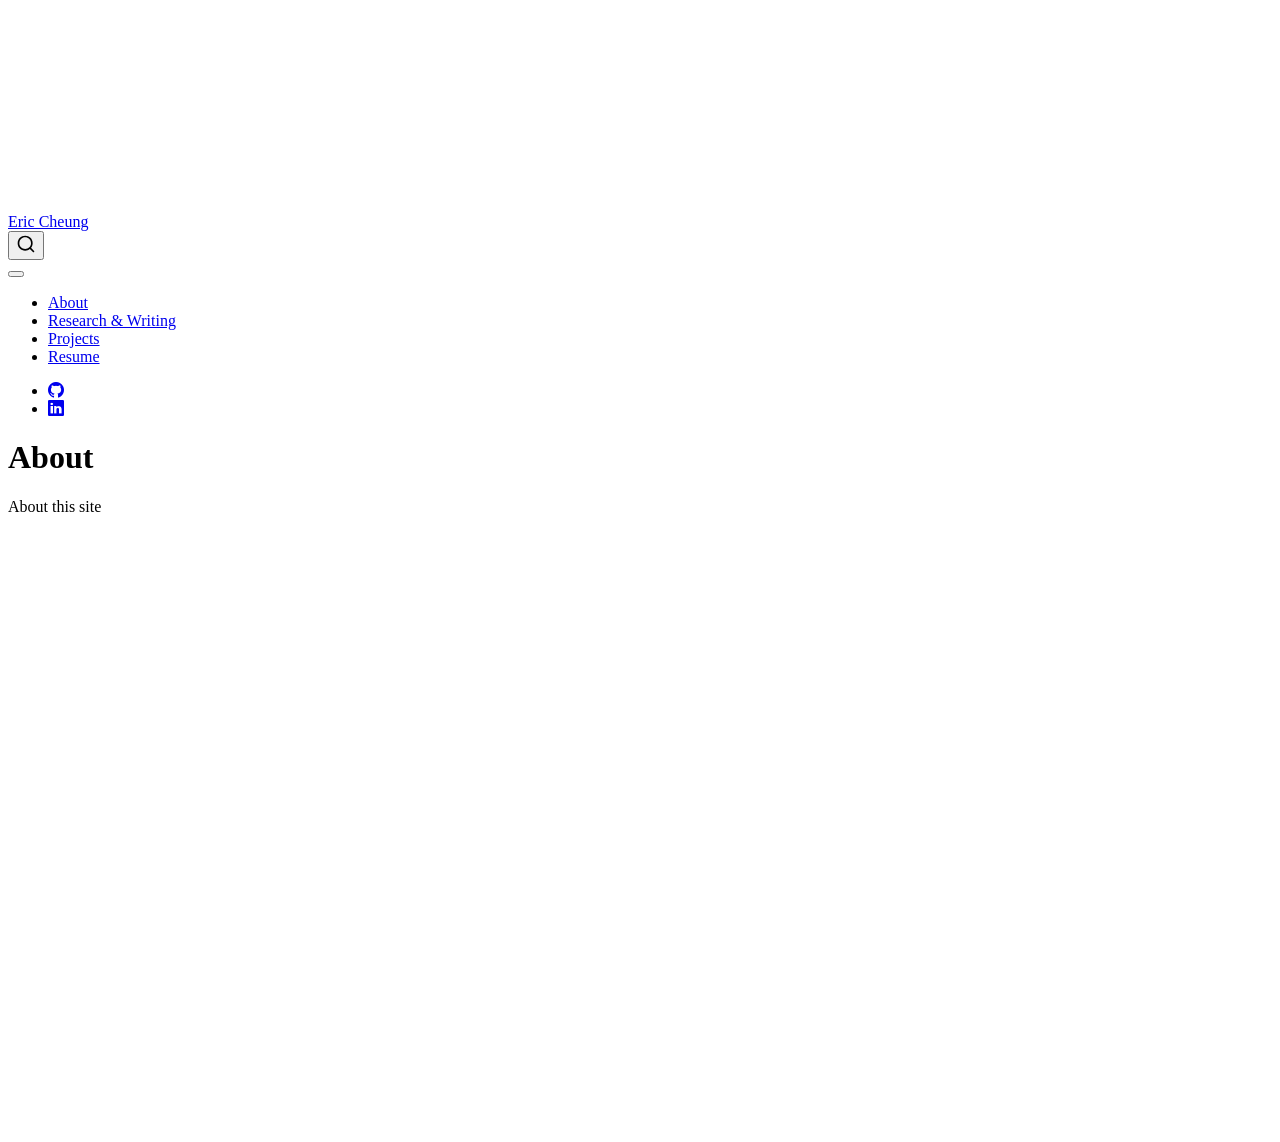
==== docs/about.html @ 459b8bea "Initial portfolio setup" ====
<!DOCTYPE html>
<html xmlns="http://www.w3.org/1999/xhtml" lang="en" xml:lang="en"><head>

<meta charset="utf-8">
<meta name="generator" content="quarto-1.10.19">

<meta name="viewport" content="width=device-width, initial-scale=1.0, user-scalable=yes">


<title>About – Eric Cheung</title>
<style>
/* Default styles provided by pandoc.
** See https://pandoc.org/MANUAL.html#variables-for-html for config info.
*/
span.smallcaps{font-variant: small-caps;}
div.columns{display: flex; gap: 1.5em;}
div.column{flex: auto;}
@media screen {
div.columns{gap: min(4vw, 1.5em);}
div.column{overflow-x: auto;}
}
div.hanging-indent{margin-left: 1.5em; text-indent: -1.5em;}
ul.task-list{list-style: none;}
ul.task-list li input[type="checkbox"] {
  width: 0.8em;
  margin: 0 0.8em 0.2em -1em; /* quarto-specific, see https://github.com/quarto-dev/quarto-cli/issues/4556 */ 
  vertical-align: middle;
}
</style>


<script src="site_libs/quarto-nav/quarto-nav.js"></script>
<script src="site_libs/quarto-nav/headroom.min.js"></script>
<script src="site_libs/clipboard/clipboard.min.js"></script>
<script src="site_libs/quarto-search/autocomplete.umd.js"></script>
<script src="site_libs/quarto-search/fuse.min.js"></script>
<script src="site_libs/quarto-search/quarto-search.js"></script>
<meta name="quarto:offset" content="./">
<script src="site_libs/quarto-html/quarto.js" type="module"></script>
<script src="site_libs/quarto-html/tabsets/tabsets.js" type="module"></script>
<script src="site_libs/quarto-html/popper.min.js"></script>
<script src="site_libs/quarto-html/tippy.umd.min.js"></script>
<script src="site_libs/quarto-html/anchor.min.js"></script>
<link href="site_libs/quarto-html/tippy.css" rel="stylesheet">
<link href="site_libs/quarto-html/quarto-syntax-highlighting-bf27225e3a48a9273f3daa8f8e829971.css" rel="stylesheet" id="quarto-text-highlighting-styles">
<script src="site_libs/bootstrap/bootstrap.min.js"></script>
<link href="site_libs/bootstrap/bootstrap-icons.css" rel="stylesheet">
<link href="site_libs/bootstrap/bootstrap-172ba59bd5e0b52282274ba0c0cc16fc.min.css" rel="stylesheet" append-hash="true" id="quarto-bootstrap" data-mode="light">
<script id="quarto-search-options" type="application/json">{
  "location": "navbar",
  "copy-button": false,
  "collapse-after": 3,
  "panel-placement": "end",
  "type": "overlay",
  "limit": 50,
  "keyboard-shortcut": [
    "f",
    "/",
    "s"
  ],
  "show-item-context": false,
  "language": {
    "search-no-results-text": "No results",
    "search-matching-documents-text": "matching documents",
    "search-copy-link-title": "Copy link to search",
    "search-hide-matches-text": "Hide additional matches",
    "search-more-match-text": "more match in this document",
    "search-more-matches-text": "more matches in this document",
    "search-clear-button-title": "Clear",
    "search-text-placeholder": "",
    "search-detached-cancel-button-title": "Cancel",
    "search-submit-button-title": "Submit",
    "search-label": "Search"
  }
}</script>


</head>

<body class="nav-fixed quarto-light">

<div id="quarto-search-results"></div>
  <header id="quarto-header" class="headroom fixed-top">
    <nav class="navbar navbar-expand-lg " data-bs-theme="dark">
      <div class="navbar-container container-fluid">
      <div class="navbar-brand-container mx-auto">
    <a class="navbar-brand" href="./index.html">
    <span class="navbar-title">Eric Cheung</span>
    </a>
  </div>
            <div id="quarto-search" class="" title="Search"></div>
          <button class="navbar-toggler" type="button" data-bs-toggle="collapse" data-bs-target="#navbarCollapse" aria-controls="navbarCollapse" role="menu" aria-expanded="false" aria-label="Toggle navigation" onclick="if (window.quartoToggleHeadroom) { window.quartoToggleHeadroom(); }">
  <span class="navbar-toggler-icon"></span>
</button>
          <div class="collapse navbar-collapse" id="navbarCollapse">
            <ul class="navbar-nav navbar-nav-scroll me-auto">
  <li class="nav-item">
    <a class="nav-link" href="./index.html"> 
<span class="menu-text">About</span></a>
  </li>  
  <li class="nav-item">
    <a class="nav-link" href="./research.qmd"> 
<span class="menu-text">Research &amp; Writing</span></a>
  </li>  
  <li class="nav-item">
    <a class="nav-link" href="./projects.qmd"> 
<span class="menu-text">Projects</span></a>
  </li>  
  <li class="nav-item">
    <a class="nav-link" href="./resume.html"> 
<span class="menu-text">Resume</span></a>
  </li>  
</ul>
            <ul class="navbar-nav navbar-nav-scroll ms-auto">
  <li class="nav-item compact">
    <a class="nav-link" href="https://github.com/"> <i class="bi bi-github" role="img">
</i> 
<span class="menu-text"></span></a>
  </li>  
  <li class="nav-item compact">
    <a class="nav-link" href="https://linkedin.com/in/"> <i class="bi bi-linkedin" role="img">
</i> 
<span class="menu-text"></span></a>
  </li>  
</ul>
          </div> <!-- /navcollapse -->
            <div class="quarto-navbar-tools">
</div>
      </div> <!-- /container-fluid -->
    </nav>
</header>
<!-- content -->
<div id="quarto-content" class="quarto-container page-columns page-rows-contents page-layout-article page-navbar">
<!-- sidebar -->
<!-- margin-sidebar -->
    <div id="quarto-margin-sidebar" class="sidebar margin-sidebar zindex-bottom">
        
    </div>
<!-- main -->
<main class="content" id="quarto-document-content">

<header id="title-block-header" class="quarto-title-block default">
<div class="quarto-title">
<h1 class="title">About</h1>
</div>



<div class="quarto-title-meta">

    
  
    
  </div>
  


</header>


<p>About this site</p>



</main> <!-- /main -->
<script id="quarto-html-after-body" type="application/javascript">
  window.document.addEventListener("DOMContentLoaded", function (event) {
    const icon = "";
    const anchorJS = new window.AnchorJS();
    anchorJS.options = {
      placement: 'right',
      icon: icon
    };
    anchorJS.add('.anchored');
    const isCodeAnnotation = (el) => {
      for (const clz of el.classList) {
        if (clz.startsWith('code-annotation-')) {                     
          return true;
        }
      }
      return false;
    }
    const onCopySuccess = function(e) {
      // button target
      const button = e.trigger;
      // don't keep focus
      button.blur();
      // flash "checked"
      button.classList.add('code-copy-button-checked');
      var currentTitle = button.getAttribute("title");
      button.setAttribute("title", "Copied!");
      let tooltip;
      if (window.bootstrap) {
        button.setAttribute("data-bs-toggle", "tooltip");
        button.setAttribute("data-bs-placement", "left");
        button.setAttribute("data-bs-title", "Copied!");
        tooltip = new bootstrap.Tooltip(button, 
          { trigger: "manual", 
            customClass: "code-copy-button-tooltip",
            offset: [0, -8]});
        tooltip.show();    
      }
      setTimeout(function() {
        if (tooltip) {
          tooltip.hide();
          button.removeAttribute("data-bs-title");
          button.removeAttribute("data-bs-toggle");
          button.removeAttribute("data-bs-placement");
        }
        button.setAttribute("title", currentTitle);
        button.classList.remove('code-copy-button-checked');
      }, 1000);
      // clear code selection
      e.clearSelection();
    }
    const getTextToCopy = function(trigger) {
      const outerScaffold = trigger.parentElement.cloneNode(true);
      const codeEl = outerScaffold.querySelector('code');
      for (const childEl of codeEl.children) {
        if (isCodeAnnotation(childEl)) {
          childEl.remove();
        }
      }
      return codeEl.innerText;
    }
    const clipboard = new window.ClipboardJS('.code-copy-button:not([data-in-quarto-modal])', {
      text: getTextToCopy
    });
    clipboard.on('success', onCopySuccess);
    if (window.document.getElementById('quarto-embedded-source-code-modal')) {
      const clipboardModal = new window.ClipboardJS('.code-copy-button[data-in-quarto-modal]', {
        text: getTextToCopy,
        container: window.document.getElementById('quarto-embedded-source-code-modal')
      });
      clipboardModal.on('success', onCopySuccess);
    }
      var localhostRegex = new RegExp(/^(?:http|https):\/\/localhost\:?[0-9]*\//);
      var mailtoRegex = new RegExp(/^mailto:/);
        var filterRegex = new RegExp('/' + window.location.host + '/');
      var isInternal = (href) => {
          return filterRegex.test(href) || localhostRegex.test(href) || mailtoRegex.test(href);
      }
      // Inspect non-navigation links and adorn them if external
     var links = window.document.querySelectorAll('a[href]:not(.nav-link):not(.navbar-brand):not(.toc-action):not(.sidebar-link):not(.sidebar-item-toggle):not(.pagination-link):not(.no-external):not([aria-hidden]):not(.dropdown-item):not(.quarto-navigation-tool):not(.about-link)');
      for (var i=0; i<links.length; i++) {
        const link = links[i];
        if (!isInternal(link.href)) {
          // undo the damage that might have been done by quarto-nav.js in the case of
          // links that we want to consider external
          if (link.dataset.originalHref !== undefined) {
            link.href = link.dataset.originalHref;
          }
        }
      }
    function tippyHover(el, contentFn, onTriggerFn, onUntriggerFn) {
      const config = {
        allowHTML: true,
        maxWidth: 500,
        delay: 100,
        arrow: false,
        appendTo: function(el) {
            return el.parentElement;
        },
        interactive: true,
        interactiveBorder: 10,
        theme: 'quarto',
        placement: 'bottom-start',
      };
      if (contentFn) {
        config.content = contentFn;
      }
      if (onTriggerFn) {
        config.onTrigger = onTriggerFn;
      }
      if (onUntriggerFn) {
        config.onUntrigger = onUntriggerFn;
      }
      window.tippy(el, config); 
    }
    const noterefs = window.document.querySelectorAll('a[role="doc-noteref"]');
    for (var i=0; i<noterefs.length; i++) {
      const ref = noterefs[i];
      tippyHover(ref, function() {
        // use id or data attribute instead here
        let href = ref.getAttribute('data-footnote-href') || ref.getAttribute('href');
        try { href = new URL(href).hash; } catch {}
        const id = href.replace(/^#\/?/, "");
        const note = window.document.getElementById(id);
        if (note) {
          return note.innerHTML;
        } else {
          return "";
        }
      });
    }
    const xrefs = window.document.querySelectorAll('a.quarto-xref');
    const processXRef = (id, note) => {
      // Strip column container classes
      const stripColumnClz = (el) => {
        el.classList.remove("page-full", "page-columns");
        if (el.children) {
          for (const child of el.children) {
            stripColumnClz(child);
          }
        }
      }
      stripColumnClz(note)
      if (id === null || id.startsWith('sec-')) {
        // Special case sections, only their first couple elements
        const container = document.createElement("div");
        if (note.children && note.children.length > 2) {
          container.appendChild(note.children[0].cloneNode(true));
          for (let i = 1; i < note.children.length; i++) {
            const child = note.children[i];
            if (child.tagName === "P" && child.innerText === "") {
              continue;
            } else {
              container.appendChild(child.cloneNode(true));
              break;
            }
          }
          if (window.Quarto?.typesetMath) {
            window.Quarto.typesetMath(container);
          }
          return container.innerHTML
        } else {
          if (window.Quarto?.typesetMath) {
            window.Quarto.typesetMath(note);
          }
          return note.innerHTML;
        }
      } else {
        // Remove any anchor links if they are present
        const anchorLink = note.querySelector('a.anchorjs-link');
        if (anchorLink) {
          anchorLink.remove();
        }
        if (window.Quarto?.typesetMath) {
          window.Quarto.typesetMath(note);
        }
        if (note.classList.contains("callout")) {
          return note.outerHTML;
        } else {
          return note.innerHTML;
        }
      }
    }
    for (var i=0; i<xrefs.length; i++) {
      const xref = xrefs[i];
      tippyHover(xref, undefined, function(instance) {
        instance.disable();
        let url = xref.getAttribute('href');
        let hash = undefined; 
        if (url.startsWith('#')) {
          hash = url;
        } else {
          try { hash = new URL(url).hash; } catch {}
        }
        if (hash) {
          const id = hash.replace(/^#\/?/, "");
          const note = window.document.getElementById(id);
          if (note !== null) {
            try {
              const html = processXRef(id, note.cloneNode(true));
              instance.setContent(html);
            } finally {
              instance.enable();
              instance.show();
            }
          } else {
            // See if we can fetch this
            fetch(url.split('#')[0])
            .then(res => res.text())
            .then(html => {
              const parser = new DOMParser();
              const htmlDoc = parser.parseFromString(html, "text/html");
              const note = htmlDoc.getElementById(id);
              if (note !== null) {
                const html = processXRef(id, note);
                instance.setContent(html);
              } 
            }).finally(() => {
              instance.enable();
              instance.show();
            });
          }
        } else {
          // See if we can fetch a full url (with no hash to target)
          // This is a special case and we should probably do some content thinning / targeting
          fetch(url)
          .then(res => res.text())
          .then(html => {
            const parser = new DOMParser();
            const htmlDoc = parser.parseFromString(html, "text/html");
            const note = htmlDoc.querySelector('main.content');
            if (note !== null) {
              // This should only happen for chapter cross references
              // (since there is no id in the URL)
              // remove the first header
              if (note.children.length > 0 && note.children[0].tagName === "HEADER") {
                note.children[0].remove();
              }
              const html = processXRef(null, note);
              instance.setContent(html);
            } 
          }).finally(() => {
            instance.enable();
            instance.show();
          });
        }
      }, function(instance) {
      });
    }
        let selectedAnnoteEl;
        const selectorForAnnotation = ( cell, annotation) => {
          let cellAttr = 'data-code-cell="' + cell + '"';
          let lineAttr = 'data-code-annotation="' +  annotation + '"';
          const selector = 'span[' + cellAttr + '][' + lineAttr + ']';
          return selector;
        }
        const selectCodeLines = (annoteEl) => {
          const doc = window.document;
          const targetCell = annoteEl.getAttribute("data-target-cell");
          const targetAnnotation = annoteEl.getAttribute("data-target-annotation");
          const annoteSpan = window.document.querySelector(selectorForAnnotation(targetCell, targetAnnotation));
          const lines = annoteSpan.getAttribute("data-code-lines").split(",");
          const lineIds = lines.map((line) => {
            return targetCell + "-" + line;
          })
          let top = null;
          let height = null;
          let parent = null;
          if (lineIds.length > 0) {
              //compute the position of the single el (top and bottom and make a div)
              const el = window.document.getElementById(lineIds[0]);
              top = el.offsetTop;
              height = el.offsetHeight;
              parent = el.parentElement.parentElement;
            if (lineIds.length > 1) {
              const lastEl = window.document.getElementById(lineIds[lineIds.length - 1]);
              const bottom = lastEl.offsetTop + lastEl.offsetHeight;
              height = bottom - top;
            }
            if (top !== null && height !== null && parent !== null) {
              // cook up a div (if necessary) and position it 
              let div = window.document.getElementById("code-annotation-line-highlight");
              if (div === null) {
                div = window.document.createElement("div");
                div.setAttribute("id", "code-annotation-line-highlight");
                div.style.position = 'absolute';
                parent.appendChild(div);
              }
              div.style.top = top - 2 + "px";
              div.style.height = height + 4 + "px";
              div.style.left = 0;
              let gutterDiv = window.document.getElementById("code-annotation-line-highlight-gutter");
              if (gutterDiv === null) {
                gutterDiv = window.document.createElement("div");
                gutterDiv.setAttribute("id", "code-annotation-line-highlight-gutter");
                gutterDiv.style.position = 'absolute';
                const codeCell = window.document.getElementById(targetCell);
                const gutter = codeCell.querySelector('.code-annotation-gutter');
                gutter.appendChild(gutterDiv);
              }
              gutterDiv.style.top = top - 2 + "px";
              gutterDiv.style.height = height + 4 + "px";
            }
            selectedAnnoteEl = annoteEl;
          }
        };
        const unselectCodeLines = () => {
          const elementsIds = ["code-annotation-line-highlight", "code-annotation-line-highlight-gutter"];
          elementsIds.forEach((elId) => {
            const div = window.document.getElementById(elId);
            if (div) {
              div.remove();
            }
          });
          selectedAnnoteEl = undefined;
        };
          // Handle positioning of the toggle
      window.addEventListener(
        "resize",
        throttle(() => {
          elRect = undefined;
          if (selectedAnnoteEl) {
            selectCodeLines(selectedAnnoteEl);
          }
        }, 10)
      );
      function throttle(fn, ms) {
      let throttle = false;
      let timer;
        return (...args) => {
          if(!throttle) { // first call gets through
              fn.apply(this, args);
              throttle = true;
          } else { // all the others get throttled
              if(timer) clearTimeout(timer); // cancel #2
              timer = setTimeout(() => {
                fn.apply(this, args);
                timer = throttle = false;
              }, ms);
          }
        };
      }
        // Attach click handler to the DT
        const annoteDls = window.document.querySelectorAll('dt[data-target-cell]');
        for (const annoteDlNode of annoteDls) {
          annoteDlNode.addEventListener('click', (event) => {
            const clickedEl = event.target;
            if (clickedEl !== selectedAnnoteEl) {
              unselectCodeLines();
              const activeEl = window.document.querySelector('dt[data-target-cell].code-annotation-active');
              if (activeEl) {
                activeEl.classList.remove('code-annotation-active');
              }
              selectCodeLines(clickedEl);
              clickedEl.classList.add('code-annotation-active');
            } else {
              // Unselect the line
              unselectCodeLines();
              clickedEl.classList.remove('code-annotation-active');
            }
          });
        }
    const findCites = (el) => {
      const parentEl = el.parentElement;
      if (parentEl) {
        const cites = parentEl.dataset.cites;
        if (cites) {
          return {
            el,
            cites: cites.split(' ')
          };
        } else {
          return findCites(el.parentElement)
        }
      } else {
        return undefined;
      }
    };
    var bibliorefs = window.document.querySelectorAll('a[role="doc-biblioref"]');
    for (var i=0; i<bibliorefs.length; i++) {
      const ref = bibliorefs[i];
      const citeInfo = findCites(ref);
      if (citeInfo) {
        tippyHover(citeInfo.el, function() {
          var popup = window.document.createElement('div');
          citeInfo.cites.forEach(function(cite) {
            var citeDiv = window.document.createElement('div');
            citeDiv.classList.add('hanging-indent');
            citeDiv.classList.add('csl-entry');
            var biblioDiv = window.document.getElementById('ref-' + cite);
            if (biblioDiv) {
              citeDiv.innerHTML = biblioDiv.innerHTML;
            }
            popup.appendChild(citeDiv);
          });
          return popup.innerHTML;
        });
      }
    }
  });
  </script>
</div> <!-- /content -->




</body></html>
---- docs/site_libs/quarto-html/tippy.css ----
.tippy-box[data-animation=fade][data-state=hidden]{opacity:0}[data-tippy-root]{max-width:calc(100vw - 10px)}.tippy-box{position:relative;background-color:#333;color:#fff;border-radius:4px;font-size:14px;line-height:1.4;white-space:normal;outline:0;transition-property:transform,visibility,opacity}.tippy-box[data-placement^=top]>.tippy-arrow{bottom:0}.tippy-box[data-placement^=top]>.tippy-arrow:before{bottom:-7px;left:0;border-width:8px 8px 0;border-top-color:initial;transform-origin:center top}.tippy-box[data-placement^=bottom]>.tippy-arrow{top:0}.tippy-box[data-placement^=bottom]>.tippy-arrow:before{top:-7px;left:0;border-width:0 8px 8px;border-bottom-color:initial;transform-origin:center bottom}.tippy-box[data-placement^=left]>.tippy-arrow{right:0}.tippy-box[data-placement^=left]>.tippy-arrow:before{border-width:8px 0 8px 8px;border-left-color:initial;right:-7px;transform-origin:center left}.tippy-box[data-placement^=right]>.tippy-arrow{left:0}.tippy-box[data-placement^=right]>.tippy-arrow:before{left:-7px;border-width:8px 8px 8px 0;border-right-color:initial;transform-origin:center right}.tippy-box[data-inertia][data-state=visible]{transition-timing-function:cubic-bezier(.54,1.5,.38,1.11)}.tippy-arrow{width:16px;height:16px;color:#333}.tippy-arrow:before{content:"";position:absolute;border-color:transparent;border-style:solid}.tippy-content{position:relative;padding:5px 9px;z-index:1}
---- docs/site_libs/quarto-html/quarto-syntax-highlighting-bf27225e3a48a9273f3daa8f8e829971.css ----
/* quarto syntax highlight colors */
:root {
  --quarto-hl-ot-color: #003B4F;
  --quarto-hl-at-color: #657422;
  --quarto-hl-ss-color: #20794D;
  --quarto-hl-an-color: #5E5E5E;
  --quarto-hl-fu-color: #4758AB;
  --quarto-hl-st-color: #20794D;
  --quarto-hl-cf-color: #003B4F;
  --quarto-hl-op-color: #5E5E5E;
  --quarto-hl-er-color: #AD0000;
  --quarto-hl-bn-color: #AD0000;
  --quarto-hl-al-color: #AD0000;
  --quarto-hl-va-color: #111111;
  --quarto-hl-bu-color: inherit;
  --quarto-hl-ex-color: inherit;
  --quarto-hl-pp-color: #AD0000;
  --quarto-hl-in-color: #5E5E5E;
  --quarto-hl-vs-color: #20794D;
  --quarto-hl-wa-color: #5E5E5E;
  --quarto-hl-do-color: #5E5E5E;
  --quarto-hl-im-color: #00769E;
  --quarto-hl-ch-color: #20794D;
  --quarto-hl-dt-color: #AD0000;
  --quarto-hl-fl-color: #AD0000;
  --quarto-hl-co-color: #5E5E5E;
  --quarto-hl-cv-color: #5E5E5E;
  --quarto-hl-cn-color: #8f5902;
  --quarto-hl-sc-color: #5E5E5E;
  --quarto-hl-dv-color: #AD0000;
  --quarto-hl-kw-color: #003B4F;
}

/* other quarto variables */
:root {
  --quarto-font-monospace: SFMono-Regular, Menlo, Monaco, Consolas, "Liberation Mono", "Courier New", monospace;
}

/* syntax highlight based on Pandoc's rules */
pre > code.sourceCode > span {
  color: #003B4F;
}

code.sourceCode > span {
  color: #003B4F;
}

div.sourceCode,
div.sourceCode pre.sourceCode {
  color: #003B4F;
}

/* Normal */
code span {
  color: #003B4F;
}

/* Alert */
code span.al {
  color: #AD0000;
  font-style: inherit;
}

/* Annotation */
code span.an {
  color: #5E5E5E;
  font-style: inherit;
}

/* Attribute */
code span.at {
  color: #657422;
  font-style: inherit;
}

/* BaseN */
code span.bn {
  color: #AD0000;
  font-style: inherit;
}

/* BuiltIn */
code span.bu {
  font-style: inherit;
}

/* ControlFlow */
code span.cf {
  color: #003B4F;
  font-weight: bold;
  font-style: inherit;
}

/* Char */
code span.ch {
  color: #20794D;
  font-style: inherit;
}

/* Constant */
code span.cn {
  color: #8f5902;
  font-style: inherit;
}

/* Comment */
code span.co {
  color: #5E5E5E;
  font-style: inherit;
}

/* CommentVar */
code span.cv {
  color: #5E5E5E;
  font-style: italic;
}

/* Documentation */
code span.do {
  color: #5E5E5E;
  font-style: italic;
}

/* DataType */
code span.dt {
  color: #AD0000;
  font-style: inherit;
}

/* DecVal */
code span.dv {
  color: #AD0000;
  font-style: inherit;
}

/* Error */
code span.er {
  color: #AD0000;
  font-style: inherit;
}

/* Extension */
code span.ex {
  font-style: inherit;
}

/* Float */
code span.fl {
  color: #AD0000;
  font-style: inherit;
}

/* Function */
code span.fu {
  color: #4758AB;
  font-style: inherit;
}

/* Import */
code span.im {
  color: #00769E;
  font-style: inherit;
}

/* Information */
code span.in {
  color: #5E5E5E;
  font-style: inherit;
}

/* Keyword */
code span.kw {
  color: #003B4F;
  font-weight: bold;
  font-style: inherit;
}

/* Operator */
code span.op {
  color: #5E5E5E;
  font-style: inherit;
}

/* Other */
code span.ot {
  color: #003B4F;
  font-style: inherit;
}

/* Preprocessor */
code span.pp {
  color: #AD0000;
  font-style: inherit;
}

/* SpecialChar */
code span.sc {
  color: #5E5E5E;
  font-style: inherit;
}

/* SpecialString */
code span.ss {
  color: #20794D;
  font-style: inherit;
}

/* String */
code span.st {
  color: #20794D;
  font-style: inherit;
}

/* Variable */
code span.va {
  color: #111111;
  font-style: inherit;
}

/* VerbatimString */
code span.vs {
  color: #20794D;
  font-style: inherit;
}

/* Warning */
code span.wa {
  color: #5E5E5E;
  font-style: italic;
}

.prevent-inlining {
  content: "</";
}

/*# sourceMappingURL=8be38f48d34c45af72792cbd699585e7.css.map */
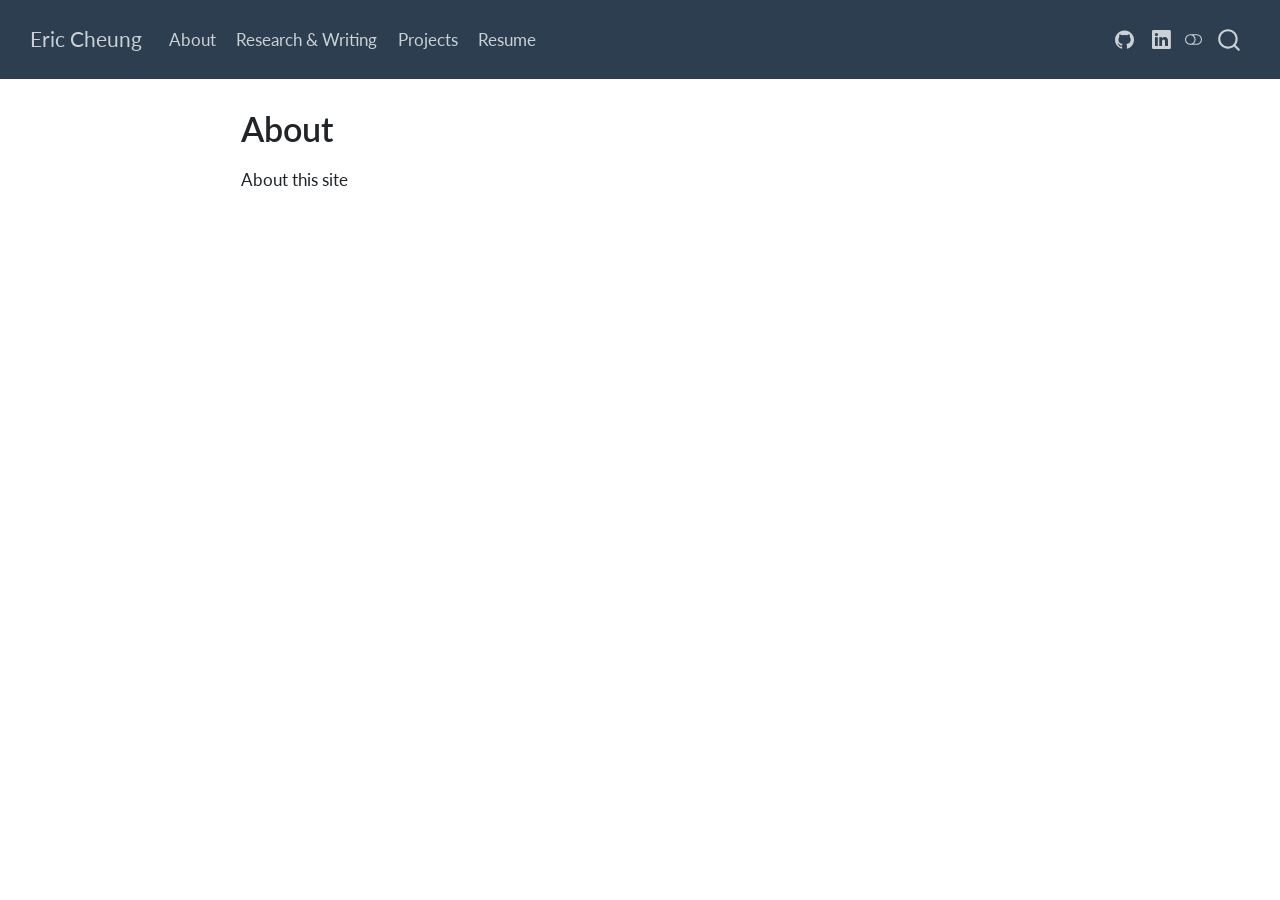
==== commit 2b2d7e00: "updates" ====
--- a/docs/about.html
+++ b/docs/about.html
@@ -42,10 +42,14 @@
 <script src="site_libs/quarto-html/tippy.umd.min.js"></script>
 <script src="site_libs/quarto-html/anchor.min.js"></script>
 <link href="site_libs/quarto-html/tippy.css" rel="stylesheet">
-<link href="site_libs/quarto-html/quarto-syntax-highlighting-bf27225e3a48a9273f3daa8f8e829971.css" rel="stylesheet" id="quarto-text-highlighting-styles">
+<link href="site_libs/quarto-html/quarto-syntax-highlighting-bf27225e3a48a9273f3daa8f8e829971.css" rel="stylesheet" class="quarto-color-scheme" id="quarto-text-highlighting-styles">
+<link href="site_libs/quarto-html/quarto-syntax-highlighting-dark-b626d73c4c936ccc3cb08be7d45d1df6.css" rel="stylesheet" class="quarto-color-scheme quarto-color-alternate" id="quarto-text-highlighting-styles">
+<link href="site_libs/quarto-html/quarto-syntax-highlighting-bf27225e3a48a9273f3daa8f8e829971.css" rel="stylesheet" class="quarto-color-scheme-extra" id="quarto-text-highlighting-styles">
 <script src="site_libs/bootstrap/bootstrap.min.js"></script>
 <link href="site_libs/bootstrap/bootstrap-icons.css" rel="stylesheet">
-<link href="site_libs/bootstrap/bootstrap-172ba59bd5e0b52282274ba0c0cc16fc.min.css" rel="stylesheet" append-hash="true" id="quarto-bootstrap" data-mode="light">
+<link href="site_libs/bootstrap/bootstrap-92404dd89b1444827012a9e3a58cda88.min.css" rel="stylesheet" append-hash="true" class="quarto-color-scheme" id="quarto-bootstrap" data-mode="light">
+<link href="site_libs/bootstrap/bootstrap-dark-8b348f4b4b74a528bf910da1e8c5139e.min.css" rel="stylesheet" append-hash="true" class="quarto-color-scheme quarto-color-alternate" id="quarto-bootstrap" data-mode="dark">
+<link href="site_libs/bootstrap/bootstrap-92404dd89b1444827012a9e3a58cda88.min.css" rel="stylesheet" append-hash="true" class="quarto-color-scheme-extra" id="quarto-bootstrap" data-mode="light">
 <script id="quarto-search-options" type="application/json">{
   "location": "navbar",
   "copy-button": false,
@@ -77,7 +81,169 @@
 
 </head>
 
-<body class="nav-fixed quarto-light">
+<body class="nav-fixed fullcontent quarto-light"><script id="quarto-html-before-body" type="application/javascript">
+    const toggleBodyColorMode = (bsSheetEl) => {
+      const mode = bsSheetEl.getAttribute("data-mode");
+      const bodyEl = window.document.querySelector("body");
+      if (mode === "dark") {
+        bodyEl.classList.add("quarto-dark");
+        bodyEl.classList.remove("quarto-light");
+      } else {
+        bodyEl.classList.add("quarto-light");
+        bodyEl.classList.remove("quarto-dark");
+      }
+    }
+    const toggleBodyColorPrimary = () => {
+      const bsSheetEl = window.document.querySelector("link#quarto-bootstrap:not([rel=disabled-stylesheet])");
+      if (bsSheetEl) {
+        toggleBodyColorMode(bsSheetEl);
+      }
+    }
+    const setColorSchemeToggle = (alternate) => {
+      const toggles = window.document.querySelectorAll('.quarto-color-scheme-toggle');
+      for (let i=0; i < toggles.length; i++) {
+        const toggle = toggles[i];
+        if (toggle) {
+          if (alternate) {
+            toggle.classList.add("alternate");
+          } else {
+            toggle.classList.remove("alternate");
+          }
+        }
+      }
+    };
+    const toggleColorMode = (alternate) => {
+      // Switch the stylesheets
+      const primaryStylesheets = window.document.querySelectorAll('link.quarto-color-scheme:not(.quarto-color-alternate)');
+      const alternateStylesheets = window.document.querySelectorAll('link.quarto-color-scheme.quarto-color-alternate');
+      manageTransitions('#quarto-margin-sidebar .nav-link', false);
+      if (alternate) {
+        // note: dark is layered on light, we don't disable primary!
+        enableStylesheet(alternateStylesheets);
+        for (const sheetNode of alternateStylesheets) {
+          if (sheetNode.id === "quarto-bootstrap") {
+            toggleBodyColorMode(sheetNode);
+          }
+        }
+      } else {
+        disableStylesheet(alternateStylesheets);
+        enableStylesheet(primaryStylesheets)
+        toggleBodyColorPrimary();
+      }
+      manageTransitions('#quarto-margin-sidebar .nav-link', true);
+      // Switch the toggles
+      setColorSchemeToggle(alternate)
+      // Hack to workaround the fact that safari doesn't
+      // properly recolor the scrollbar when toggling (#1455)
+      if (navigator.userAgent.indexOf('Safari') > 0 && navigator.userAgent.indexOf('Chrome') == -1) {
+        manageTransitions("body", false);
+        window.scrollTo(0, 1);
+        setTimeout(() => {
+          window.scrollTo(0, 0);
+          manageTransitions("body", true);
+        }, 40);
+      }
+    }
+    const disableStylesheet = (stylesheets) => {
+      for (let i=0; i < stylesheets.length; i++) {
+        const stylesheet = stylesheets[i];
+        stylesheet.rel = 'disabled-stylesheet';
+      }
+    }
+    const enableStylesheet = (stylesheets) => {
+      for (let i=0; i < stylesheets.length; i++) {
+        const stylesheet = stylesheets[i];
+        if(stylesheet.rel !== 'stylesheet') { // for Chrome, which will still FOUC without this check
+          stylesheet.rel = 'stylesheet';
+        }
+      }
+    }
+    const manageTransitions = (selector, allowTransitions) => {
+      const els = window.document.querySelectorAll(selector);
+      for (let i=0; i < els.length; i++) {
+        const el = els[i];
+        if (allowTransitions) {
+          el.classList.remove('notransition');
+        } else {
+          el.classList.add('notransition');
+        }
+      }
+    }
+    const isFileUrl = () => {
+      return window.location.protocol === 'file:';
+    }
+    const hasAlternateSentinel = () => {
+      let styleSentinel = getColorSchemeSentinel();
+      if (styleSentinel !== null) {
+        return styleSentinel === "alternate";
+      } else {
+        return false;
+      }
+    }
+    const setStyleSentinel = (alternate) => {
+      const value = alternate ? "alternate" : "default";
+      if (!isFileUrl()) {
+        window.localStorage.setItem("quarto-color-scheme", value);
+      } else {
+        localAlternateSentinel = value;
+      }
+    }
+    const getColorSchemeSentinel = () => {
+      if (!isFileUrl()) {
+        const storageValue = window.localStorage.getItem("quarto-color-scheme");
+        return storageValue != null ? storageValue : localAlternateSentinel;
+      } else {
+        return localAlternateSentinel;
+      }
+    }
+    const toggleGiscusIfUsed = (isAlternate, darkModeDefault) => {
+      const baseTheme = document.querySelector('#giscus-base-theme')?.value ?? 'light';
+      const alternateTheme = document.querySelector('#giscus-alt-theme')?.value ?? 'dark';
+      let newTheme = '';
+      if(authorPrefersDark) {
+        newTheme = isAlternate ? baseTheme : alternateTheme;
+      } else {
+        newTheme = isAlternate ? alternateTheme : baseTheme;
+      }
+      const changeGiscusTheme = () => {
+        // From: https://github.com/giscus/giscus/issues/336
+        const sendMessage = (message) => {
+          const iframe = document.querySelector('iframe.giscus-frame');
+          if (!iframe) return;
+          iframe.contentWindow.postMessage({ giscus: message }, 'https://giscus.app');
+        }
+        sendMessage({
+          setConfig: {
+            theme: newTheme
+          }
+        });
+      }
+      const isGiscussLoaded = window.document.querySelector('iframe.giscus-frame') !== null;
+      if (isGiscussLoaded) {
+        changeGiscusTheme();
+      }
+    };
+    const authorPrefersDark = false;
+    const darkModeDefault = authorPrefersDark;
+      document.querySelector('link#quarto-text-highlighting-styles.quarto-color-scheme-extra').rel = 'disabled-stylesheet';
+      document.querySelector('link#quarto-bootstrap.quarto-color-scheme-extra').rel = 'disabled-stylesheet';
+    let localAlternateSentinel = darkModeDefault ? 'alternate' : 'default';
+    // Dark / light mode switch
+    window.quartoToggleColorScheme = () => {
+      // Read the current dark / light value
+      let toAlternate = !hasAlternateSentinel();
+      toggleColorMode(toAlternate);
+      setStyleSentinel(toAlternate);
+      toggleGiscusIfUsed(toAlternate, darkModeDefault);
+      window.dispatchEvent(new Event('resize'));
+    };
+    // Switch to dark mode if need be
+    if (hasAlternateSentinel()) {
+      toggleColorMode(true);
+    } else {
+      toggleColorMode(false);
+    }
+  </script>
 
 <div id="quarto-search-results"></div>
   <header id="quarto-header" class="headroom fixed-top">
@@ -99,11 +265,11 @@
 <span class="menu-text">About</span></a>
   </li>  
   <li class="nav-item">
-    <a class="nav-link" href="./research.qmd"> 
+    <a class="nav-link" href="./research.html"> 
 <span class="menu-text">Research &amp; Writing</span></a>
   </li>  
   <li class="nav-item">
-    <a class="nav-link" href="./projects.qmd"> 
+    <a class="nav-link" href="./projects.html"> 
 <span class="menu-text">Projects</span></a>
   </li>  
   <li class="nav-item">
@@ -113,18 +279,19 @@
 </ul>
             <ul class="navbar-nav navbar-nav-scroll ms-auto">
   <li class="nav-item compact">
-    <a class="nav-link" href="https://github.com/"> <i class="bi bi-github" role="img">
+    <a class="nav-link" href="https://github.com/eric1162004"> <i class="bi bi-github" role="img">
 </i> 
 <span class="menu-text"></span></a>
   </li>  
   <li class="nav-item compact">
-    <a class="nav-link" href="https://linkedin.com/in/"> <i class="bi bi-linkedin" role="img">
+    <a class="nav-link" href="https://linkedin.com/in/eric-cheung-057688221"> <i class="bi bi-linkedin" role="img">
 </i> 
 <span class="menu-text"></span></a>
   </li>  
 </ul>
           </div> <!-- /navcollapse -->
             <div class="quarto-navbar-tools">
+  <a href="" class="quarto-color-scheme-toggle quarto-navigation-tool  px-1" onclick="window.quartoToggleColorScheme(); return false;" title="Toggle dark mode"><i class="bi"></i></a>
 </div>
       </div> <!-- /container-fluid -->
     </nav>
@@ -133,11 +300,10 @@
 <div id="quarto-content" class="quarto-container page-columns page-rows-contents page-layout-article page-navbar">
 <!-- sidebar -->
 <!-- margin-sidebar -->
-    <div id="quarto-margin-sidebar" class="sidebar margin-sidebar zindex-bottom">
-        
-    </div>
+    
 <!-- main -->
 <main class="content" id="quarto-document-content">
+
 
 <header id="title-block-header" class="quarto-title-block default">
 <div class="quarto-title">
@@ -165,6 +331,19 @@
 </main> <!-- /main -->
 <script id="quarto-html-after-body" type="application/javascript">
   window.document.addEventListener("DOMContentLoaded", function (event) {
+    // Ensure there is a toggle, if there isn't float one in the top right
+    if (window.document.querySelector('.quarto-color-scheme-toggle') === null) {
+      const a = window.document.createElement('a');
+      a.classList.add('top-right');
+      a.classList.add('quarto-color-scheme-toggle');
+      a.href = "";
+      a.onclick = function() { try { window.quartoToggleColorScheme(); } catch {} return false; };
+      const i = window.document.createElement("i");
+      i.classList.add('bi');
+      a.appendChild(i);
+      window.document.body.appendChild(a);
+    }
+    setColorSchemeToggle(hasAlternateSentinel())
     const icon = "";
     const anchorJS = new window.AnchorJS();
     anchorJS.options = {
--- a/docs/site_libs/quarto-html/quarto-syntax-highlighting-dark-b626d73c4c936ccc3cb08be7d45d1df6.css
+++ b/docs/site_libs/quarto-html/quarto-syntax-highlighting-dark-b626d73c4c936ccc3cb08be7d45d1df6.css
@@ -0,0 +1,219 @@
+/* quarto syntax highlight colors */
+:root {
+  --quarto-hl-al-color: #f07178;
+  --quarto-hl-an-color: #d4d0ab;
+  --quarto-hl-at-color: #00e0e0;
+  --quarto-hl-bn-color: #d4d0ab;
+  --quarto-hl-bu-color: #abe338;
+  --quarto-hl-ch-color: #abe338;
+  --quarto-hl-co-color: #f8f8f2;
+  --quarto-hl-cv-color: #ffd700;
+  --quarto-hl-cn-color: #ffd700;
+  --quarto-hl-cf-color: #ffa07a;
+  --quarto-hl-dt-color: #ffa07a;
+  --quarto-hl-dv-color: #d4d0ab;
+  --quarto-hl-do-color: #f8f8f2;
+  --quarto-hl-er-color: #f07178;
+  --quarto-hl-ex-color: #00e0e0;
+  --quarto-hl-fl-color: #d4d0ab;
+  --quarto-hl-fu-color: #ffa07a;
+  --quarto-hl-im-color: #abe338;
+  --quarto-hl-in-color: #d4d0ab;
+  --quarto-hl-kw-color: #ffa07a;
+  --quarto-hl-op-color: #ffa07a;
+  --quarto-hl-ot-color: #00e0e0;
+  --quarto-hl-pp-color: #dcc6e0;
+  --quarto-hl-re-color: #00e0e0;
+  --quarto-hl-sc-color: #abe338;
+  --quarto-hl-ss-color: #abe338;
+  --quarto-hl-st-color: #abe338;
+  --quarto-hl-va-color: #00e0e0;
+  --quarto-hl-vs-color: #abe338;
+  --quarto-hl-wa-color: #dcc6e0;
+}
+
+/* other quarto variables */
+:root {
+  --quarto-font-monospace: SFMono-Regular, Menlo, Monaco, Consolas, "Liberation Mono", "Courier New", monospace;
+}
+
+/* syntax highlight based on Pandoc's rules */
+pre > code.sourceCode > span {
+  color: #f8f8f2;
+}
+
+code.sourceCode > span {
+  color: #f8f8f2;
+}
+
+div.sourceCode,
+div.sourceCode pre.sourceCode {
+  color: #f8f8f2;
+}
+
+/* Normal */
+code span {
+  color: #f8f8f2;
+}
+
+/* Alert */
+code span.al {
+  color: #f07178;
+}
+
+/* Annotation */
+code span.an {
+  color: #d4d0ab;
+}
+
+/* Attribute */
+code span.at {
+  color: #00e0e0;
+}
+
+/* BaseN */
+code span.bn {
+  color: #d4d0ab;
+}
+
+/* BuiltIn */
+code span.bu {
+  color: #abe338;
+}
+
+/* ControlFlow */
+code span.cf {
+  font-weight: bold;
+  color: #ffa07a;
+}
+
+/* Char */
+code span.ch {
+  color: #abe338;
+}
+
+/* Constant */
+code span.cn {
+  color: #ffd700;
+}
+
+/* Comment */
+code span.co {
+  font-style: italic;
+  color: #f8f8f2;
+}
+
+/* CommentVar */
+code span.cv {
+  color: #ffd700;
+}
+
+/* Documentation */
+code span.do {
+  color: #f8f8f2;
+}
+
+/* DataType */
+code span.dt {
+  color: #ffa07a;
+}
+
+/* DecVal */
+code span.dv {
+  color: #d4d0ab;
+}
+
+/* Error */
+code span.er {
+  color: #f07178;
+  text-decoration: underline;
+}
+
+/* Extension */
+code span.ex {
+  font-weight: bold;
+  color: #00e0e0;
+}
+
+/* Float */
+code span.fl {
+  color: #d4d0ab;
+}
+
+/* Function */
+code span.fu {
+  color: #ffa07a;
+}
+
+/* Import */
+code span.im {
+  color: #abe338;
+}
+
+/* Information */
+code span.in {
+  color: #d4d0ab;
+}
+
+/* Keyword */
+code span.kw {
+  font-weight: bold;
+  color: #ffa07a;
+}
+
+/* Operator */
+code span.op {
+  color: #ffa07a;
+}
+
+/* Other */
+code span.ot {
+  color: #00e0e0;
+}
+
+/* Preprocessor */
+code span.pp {
+  color: #dcc6e0;
+}
+
+/* RegionMarker */
+code span.re {
+  background-color: #f8f8f2;
+  color: #00e0e0;
+}
+
+/* SpecialChar */
+code span.sc {
+  color: #abe338;
+}
+
+/* SpecialString */
+code span.ss {
+  color: #abe338;
+}
+
+/* String */
+code span.st {
+  color: #abe338;
+}
+
+/* Variable */
+code span.va {
+  color: #00e0e0;
+}
+
+/* VerbatimString */
+code span.vs {
+  color: #abe338;
+}
+
+/* Warning */
+code span.wa {
+  color: #dcc6e0;
+}
+
+.prevent-inlining {
+  content: "</";
+}
+
+/*# sourceMappingURL=a269c63e8167c3ae395728e86feb0848.css.map */
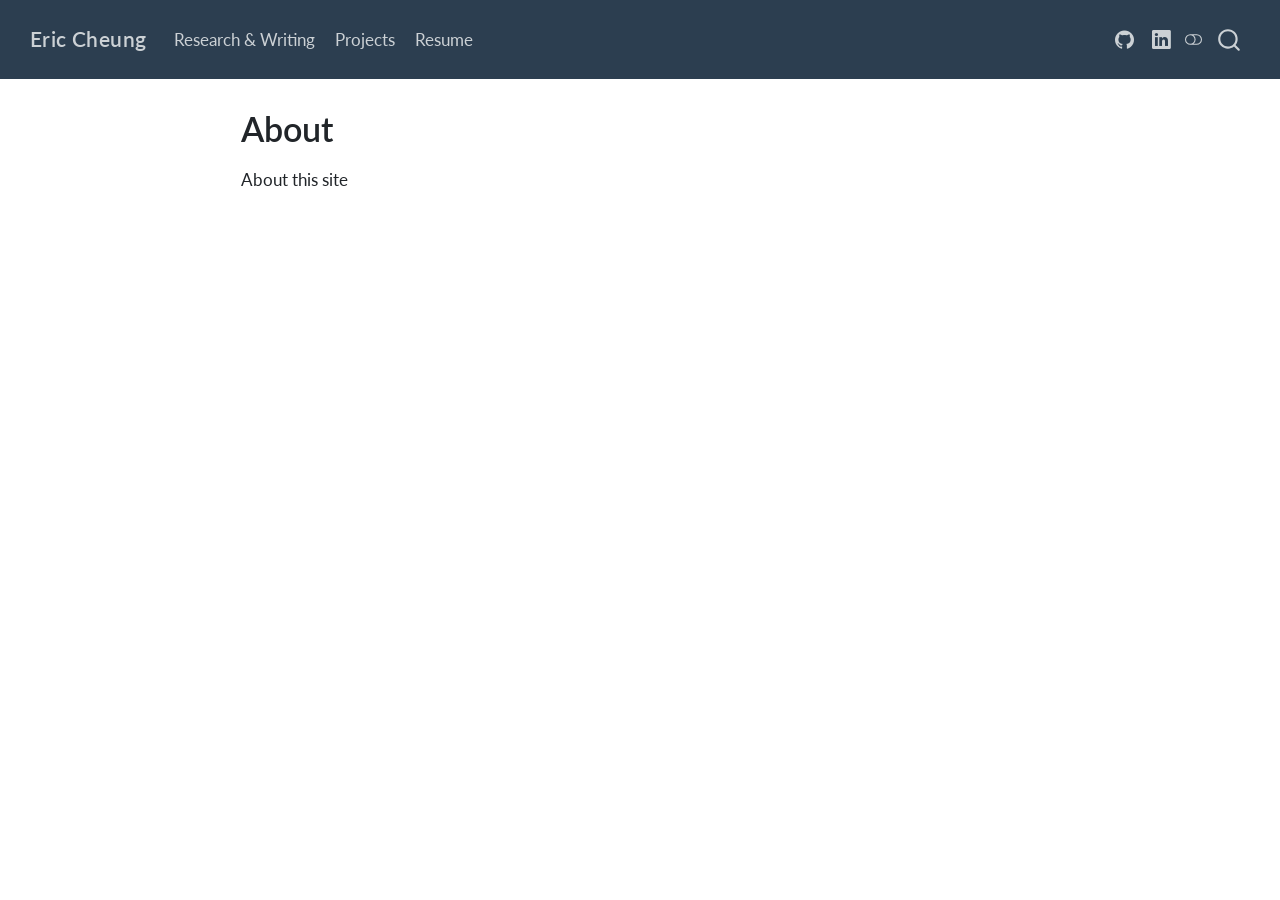
==== commit 7cfd69c1: "updates" ====
--- a/docs/about.html
+++ b/docs/about.html
@@ -79,6 +79,7 @@
 }</script>
 
 
+<link rel="stylesheet" href="styles.css">
 </head>
 
 <body class="nav-fixed fullcontent quarto-light"><script id="quarto-html-before-body" type="application/javascript">
@@ -260,10 +261,6 @@
 </button>
           <div class="collapse navbar-collapse" id="navbarCollapse">
             <ul class="navbar-nav navbar-nav-scroll me-auto">
-  <li class="nav-item">
-    <a class="nav-link" href="./index.html"> 
-<span class="menu-text">About</span></a>
-  </li>  
   <li class="nav-item">
     <a class="nav-link" href="./research.html"> 
 <span class="menu-text">Research &amp; Writing</span></a>
--- a/docs/styles.css
+++ b/docs/styles.css
@@ -0,0 +1,8 @@
+/* css styles */
+
+/* Bold the site title / brand in the navigation bar */
+.navbar-brand,
+.navbar-brand span {
+  font-weight: 600 !important; /* Use 800 or bold if you want it heavier */
+  letter-spacing: 0.02em;   
+}
